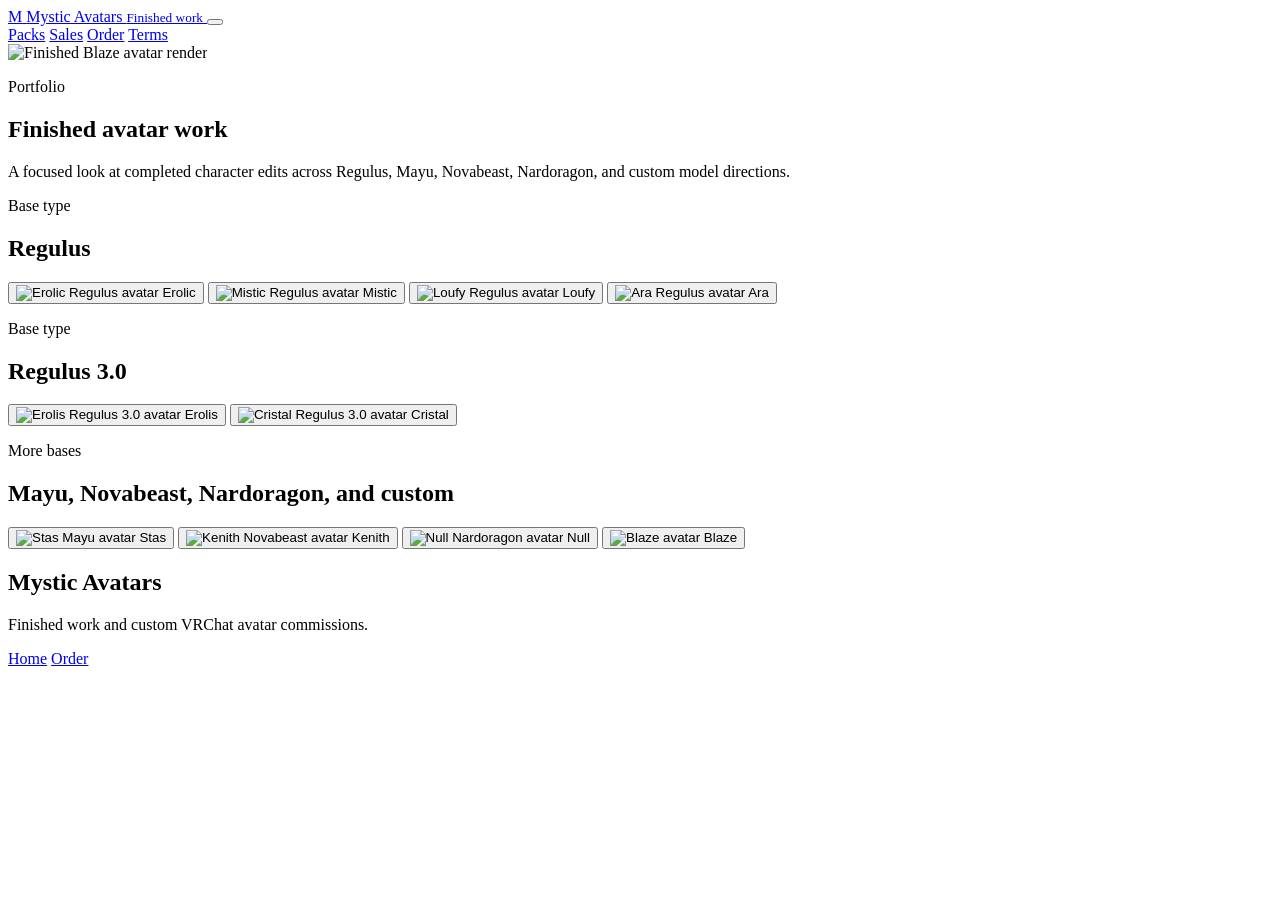
==== Pages/finished_projects.html @ 73bd9181 "." ====
<!doctype html>
<html lang="en">
  <head>
    <meta charset="UTF-8" />
    <meta name="viewport" content="width=device-width, initial-scale=1.0" />
    <meta
      name="description"
      content="Finished avatar examples from Mystic Avatar Commissions."
    />
    <title>Finished Avatars | Mystic Avatar Commissions</title>
    <link rel="preconnect" href="https://fonts.googleapis.com" />
    <link rel="preconnect" href="https://fonts.gstatic.com" crossorigin />
    <link
      href="https://fonts.googleapis.com/css2?family=Inter:wght@400;500;600;700;800&display=swap"
      rel="stylesheet"
    />
    <link rel="stylesheet" href="../assets/css/main.css" />
    <link rel="stylesheet" href="../assets/css/gallery.css" />
  </head>
  <body>
    <header class="site-header">
      <a
        class="brand"
        href="../index.html"
        aria-label="Mystic Avatar Commissions home"
      >
        <span class="brand-mark">M</span>
        <span>
          Mystic Avatars
          <small>Finished work</small>
        </span>
      </a>
      <button
        class="nav-toggle"
        type="button"
        aria-label="Open navigation"
        aria-expanded="false"
        data-nav-toggle
      >
        <span></span>
        <span></span>
        <span></span>
      </button>
      <nav class="site-nav" aria-label="Main navigation" data-site-nav>
        <a href="../index.html#packages">Packs</a>
        <a href="../index.html#seasonal">Sales</a>
        <a href="../index.html#order">Order</a>
        <a href="tos.html">Terms</a>
      </nav>
    </header>

    <main>
      <section class="gallery-hero">
        <img src="../avatars/22.png" alt="Finished Blaze avatar render" />
        <div class="gallery-hero-copy">
          <p class="eyebrow">Portfolio</p>
          <h1>Finished avatar work</h1>
          <p>
            A focused look at completed character edits across Regulus, Mayu,
            Novabeast, Nardoragon, and custom model directions.
          </p>
        </div>
      </section>

      <section class="portfolio-section">
        <div class="portfolio-group">
          <div class="portfolio-heading">
            <p class="eyebrow">Base type</p>
            <h2>Regulus</h2>
          </div>
          <div class="gallery-grid">
            <button class="avatar-card" type="button" data-avatar="avatar1">
              <img src="../avatars/1.png" alt="Erolic Regulus avatar" />
              <span>Erolic</span>
            </button>
            <button class="avatar-card" type="button" data-avatar="avatar3">
              <img src="../avatars/3.png" alt="Mistic Regulus avatar" />
              <span>Mistic</span>
            </button>
            <button class="avatar-card" type="button" data-avatar="avatar5">
              <img src="../avatars/5.png" alt="Loufy Regulus avatar" />
              <span>Loufy</span>
            </button>
            <button class="avatar-card" type="button" data-avatar="avatar6">
              <img src="../avatars/6.png" alt="Ara Regulus avatar" />
              <span>Ara</span>
            </button>
          </div>
        </div>

        <div class="portfolio-group">
          <div class="portfolio-heading">
            <p class="eyebrow">Base type</p>
            <h2>Regulus 3.0</h2>
          </div>
          <div class="gallery-grid">
            <button class="avatar-card" type="button" data-avatar="avatar2">
              <img src="../avatars/2.png" alt="Erolis Regulus 3.0 avatar" />
              <span>Erolis</span>
            </button>
            <button class="avatar-card" type="button" data-avatar="avatar7">
              <img src="../avatars/7.png" alt="Cristal Regulus 3.0 avatar" />
              <span>Cristal</span>
            </button>
          </div>
        </div>

        <div class="portfolio-group">
          <div class="portfolio-heading">
            <p class="eyebrow">More bases</p>
            <h2>Mayu, Novabeast, Nardoragon, and custom</h2>
          </div>
          <div class="gallery-grid">
            <button class="avatar-card" type="button" data-avatar="avatar8">
              <img src="../avatars/8.png" alt="Stas Mayu avatar" />
              <span>Stas</span>
            </button>
            <button class="avatar-card" type="button" data-avatar="avatar9">
              <img src="../avatars/9.png" alt="Kenith Novabeast avatar" />
              <span>Kenith</span>
            </button>
            <button class="avatar-card" type="button" data-avatar="avatar4">
              <img src="../avatars/4.png" alt="Null Nardoragon avatar" />
              <span>Null</span>
            </button>
            <button class="avatar-card" type="button" data-avatar="avatar10">
              <img src="../avatars/11.1.png" alt="Blaze avatar" />
              <span>Blaze</span>
            </button>
          </div>
        </div>
      </section>
    </main>

    <div
      class="avatar-modal"
      id="avatar-details"
      hidden
      role="dialog"
      aria-modal="true"
    >
      <div class="avatar-modal-content">
        <button
          class="modal-close"
          type="button"
          data-close-avatar
          aria-label="Close avatar details"
        >
          x
        </button>
        <img id="avatar-img" src="" alt="Full avatar preview" />
        <div>
          <p class="eyebrow" id="avatar-base">Avatar</p>
          <h2 id="avatar-title">Avatar name</h2>
          <p id="avatar-desc"></p>
        </div>
      </div>
    </div>

    <footer class="site-footer">
      <div>
        <h2>Mystic Avatars</h2>
        <p>Finished work and custom VRChat avatar commissions.</p>
      </div>
      <nav aria-label="Footer navigation">
        <a href="../index.html">Home</a>
        <a href="../index.html#order">Order</a>
      </nav>
    </footer>

    <script src="../assets/js/site.js" defer></script>
    <script src="../assets/js/gallery.js" defer></script>
  </body>
</html>
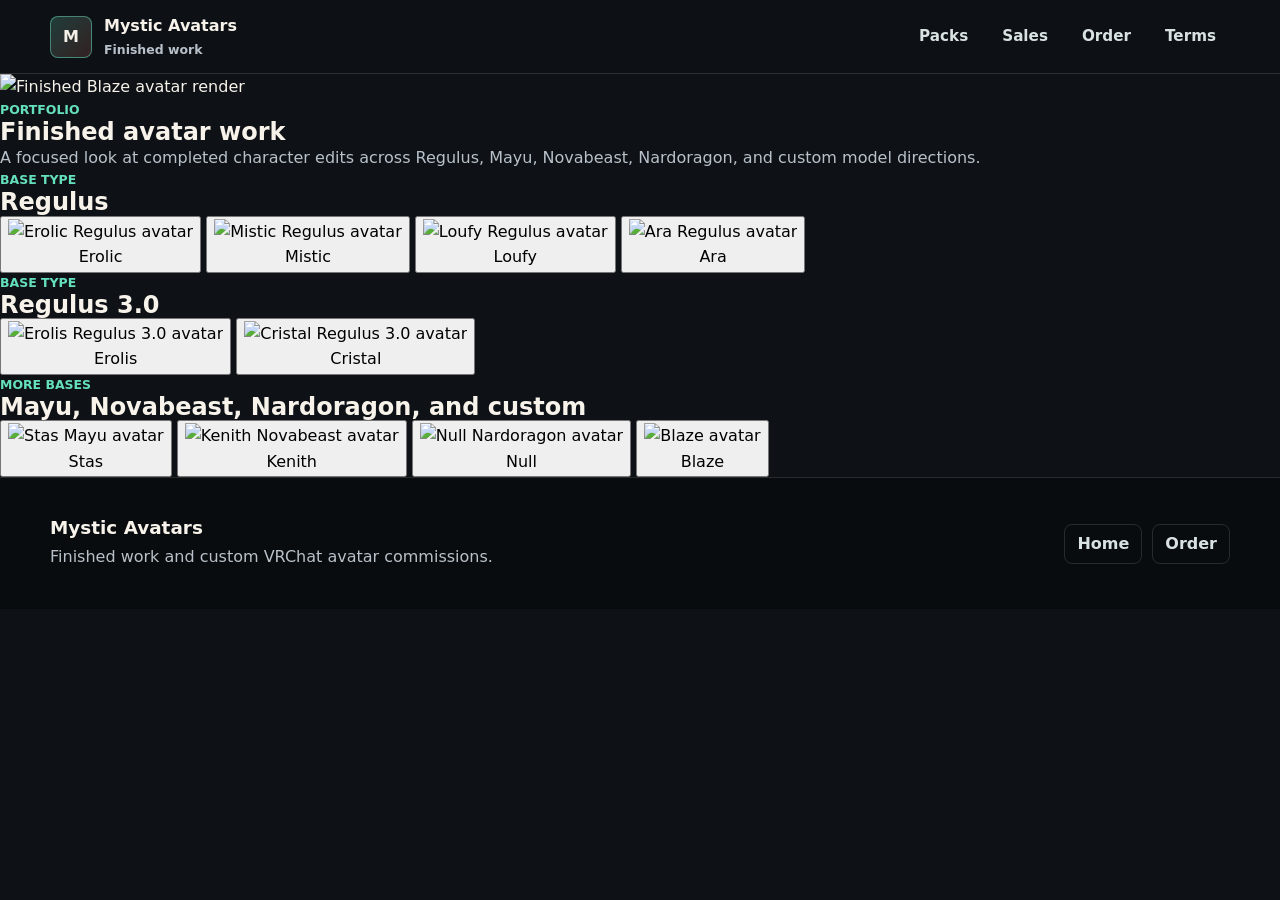
==== commit e4a14c9d: "." ====
--- a/Pages/finished_projects.html
+++ b/Pages/finished_projects.html
@@ -7,7 +7,48 @@
       name="description"
       content="Finished avatar examples from Mystic Avatar Commissions."
     />
-    <title>Finished Avatars | Mystic Avatar Commissions</title>
+    <meta
+      property="og:title"
+      content="Mystic Avatar Commissions - Finished Work"
+    />
+    <meta
+      property="og:description"
+      content="Finished avatar examples from Mystic Avatar Commissions."
+    />
+    <meta
+      property="og:image"
+      content="https://media.tenor.com/uKayqry3x90AAAAe/goofy-funny-cat.png"
+    />
+    <meta property="og:image:width" content="498" />
+    <meta property="og:image:height" content="498" />
+    <meta
+      property="og:url"
+      content="https://yourwebsite.com/Pages/finished_projects.html"
+    />
+    <meta property="og:type" content="website" />
+    <meta name="twitter:card" content="summary_large_image" />
+    <meta
+      name="twitter:title"
+      content="Mystic Avatar Commissions - Finished Work"
+    />
+    <meta
+      name="twitter:description"
+      content="Finished avatar examples from Mystic Avatar Commissions."
+    />
+    <meta
+      name="twitter:image"
+      content="https://media.tenor.com/uKayqry3x90AAAAe/goofy-funny-cat.png"
+    />
+    <link
+      rel="icon"
+      type="image/png"
+      href="https://media.tenor.com/uKayqry3x90AAAAe/goofy-funny-cat.png"
+    />
+    <link
+      rel="apple-touch-icon"
+      href="https://media.tenor.com/uKayqry3x90AAAAe/goofy-funny-cat.png"
+    />
+    <title>Mystic Avatar Commissions</title>
     <link rel="preconnect" href="https://fonts.googleapis.com" />
     <link rel="preconnect" href="https://fonts.gstatic.com" crossorigin />
     <link
--- a/assets/css/main.css
+++ b/assets/css/main.css
@@ -0,0 +1,1174 @@
+:root {
+  --ink: #0e1216;
+  --night: #141a20;
+  --panel: #1c242b;
+  --panel-2: #24303a;
+  --paper: #f6f1e8;
+  --text: #f7f2ea;
+  --muted: #b8c1c9;
+  --soft: #d8e2e0;
+  --line: rgba(255, 255, 255, 0.13);
+  --line-strong: rgba(255, 255, 255, 0.23);
+  --mint: #65e0bd;
+  --coral: #ff796b;
+  --amber: #f0bd59;
+  --blue: #80b8ff;
+  --danger: #ff6e7a;
+  --shadow: 0 22px 60px rgba(0, 0, 0, 0.34);
+  --radius: 8px;
+  --max: 1180px;
+}
+
+* {
+  box-sizing: border-box;
+}
+
+html {
+  background: var(--ink);
+  scroll-behavior: smooth;
+}
+
+body {
+  margin: 0;
+  min-height: 100vh;
+  background:
+    linear-gradient(180deg, rgba(14, 18, 22, 0.96), rgba(14, 18, 22, 1)),
+    var(--ink);
+  color: var(--text);
+  font-family:
+    "Inter",
+    system-ui,
+    -apple-system,
+    BlinkMacSystemFont,
+    "Segoe UI",
+    sans-serif;
+  line-height: 1.6;
+  text-rendering: optimizeLegibility;
+  -webkit-font-smoothing: antialiased;
+}
+
+body.no-scroll {
+  overflow: hidden;
+}
+
+img,
+svg,
+video {
+  display: block;
+  max-width: 100%;
+}
+
+a {
+  color: inherit;
+  text-decoration: none;
+}
+
+button,
+input,
+select,
+textarea {
+  font: inherit;
+}
+
+button {
+  cursor: pointer;
+}
+
+h1,
+h2,
+h3,
+p {
+  margin: 0;
+}
+
+h1,
+h2,
+h3 {
+  line-height: 1.05;
+}
+
+p {
+  color: var(--muted);
+}
+
+ul,
+ol {
+  margin: 0;
+  padding: 0;
+}
+
+[hidden],
+.hidden {
+  display: none !important;
+}
+
+.site-header {
+  position: sticky;
+  top: 0;
+  z-index: 50;
+  display: flex;
+  align-items: center;
+  justify-content: space-between;
+  min-height: 74px;
+  padding: 12px max(22px, calc((100% - var(--max)) / 2));
+  border-bottom: 1px solid var(--line);
+  background: rgba(14, 18, 22, 0.88);
+  backdrop-filter: blur(18px);
+}
+
+.brand {
+  display: inline-flex;
+  align-items: center;
+  gap: 12px;
+  min-width: 0;
+  color: var(--text);
+  font-weight: 800;
+}
+
+.brand small {
+  display: block;
+  margin-top: 2px;
+  color: var(--muted);
+  font-size: 0.78rem;
+  font-weight: 600;
+}
+
+.brand-mark {
+  display: grid;
+  width: 42px;
+  height: 42px;
+  place-items: center;
+  border: 1px solid rgba(101, 224, 189, 0.5);
+  border-radius: var(--radius);
+  background: linear-gradient(
+    135deg,
+    rgba(101, 224, 189, 0.22),
+    rgba(255, 121, 107, 0.16)
+  );
+  color: var(--paper);
+  flex: 0 0 auto;
+}
+
+.site-nav {
+  display: flex;
+  align-items: center;
+  gap: 6px;
+}
+
+.site-nav a {
+  min-height: 42px;
+  display: inline-flex;
+  align-items: center;
+  justify-content: center;
+  padding: 0 14px;
+  border-radius: var(--radius);
+  color: var(--soft);
+  font-size: 0.95rem;
+  font-weight: 700;
+}
+
+.site-nav a:hover,
+.site-nav a:focus-visible {
+  background: rgba(255, 255, 255, 0.08);
+  color: var(--text);
+  outline: none;
+}
+
+.site-nav .nav-cta {
+  border: 1px solid rgba(101, 224, 189, 0.55);
+  background: rgba(101, 224, 189, 0.12);
+  color: var(--text);
+}
+
+.nav-toggle {
+  display: none;
+  width: 44px;
+  height: 44px;
+  place-items: center;
+  border: 1px solid var(--line);
+  border-radius: var(--radius);
+  background: rgba(255, 255, 255, 0.06);
+}
+
+.nav-toggle span {
+  width: 18px;
+  height: 2px;
+  display: block;
+  margin: 3px 0;
+  border-radius: 999px;
+  background: var(--text);
+}
+
+.button {
+  min-height: 46px;
+  display: inline-flex;
+  align-items: center;
+  justify-content: center;
+  gap: 8px;
+  padding: 0 18px;
+  border: 1px solid transparent;
+  border-radius: var(--radius);
+  font-weight: 800;
+  line-height: 1;
+  transition:
+    transform 0.18s ease,
+    border-color 0.18s ease,
+    background-color 0.18s ease,
+    color 0.18s ease;
+}
+
+.button:hover,
+.button:focus-visible {
+  transform: translateY(-2px);
+  outline: none;
+}
+
+.button-primary {
+  background: var(--mint);
+  color: #08110f;
+}
+
+.button-primary:hover,
+.button-primary:focus-visible {
+  background: #85ebcf;
+}
+
+.button-secondary {
+  border-color: var(--line-strong);
+  background: rgba(255, 255, 255, 0.08);
+  color: var(--text);
+}
+
+.button-secondary:hover,
+.button-secondary:focus-visible {
+  border-color: rgba(255, 255, 255, 0.42);
+  background: rgba(255, 255, 255, 0.13);
+}
+
+.button-ghost {
+  border-color: rgba(255, 110, 122, 0.45);
+  background: transparent;
+  color: #ffb1b8;
+}
+
+.button-ghost:hover,
+.button-ghost:focus-visible {
+  background: rgba(255, 110, 122, 0.12);
+}
+
+.hero {
+  position: relative;
+  min-height: 520px;
+  height: 78svh;
+  max-height: 740px;
+  display: grid;
+  align-items: end;
+  overflow: hidden;
+}
+
+.hero-bg {
+  position: absolute;
+  inset: 0;
+  width: 100%;
+  height: 100%;
+  object-fit: cover;
+  object-position: center 42%;
+}
+
+.hero-overlay {
+  position: absolute;
+  inset: 0;
+  background:
+    linear-gradient(
+      90deg,
+      rgba(14, 18, 22, 0.94) 0%,
+      rgba(14, 18, 22, 0.64) 46%,
+      rgba(14, 18, 22, 0.2) 100%
+    ),
+    linear-gradient(0deg, rgba(14, 18, 22, 1) 0%, rgba(14, 18, 22, 0) 44%);
+}
+
+.hero-content {
+  position: relative;
+  width: min(var(--max), calc(100% - 44px));
+  margin: 0 auto;
+  padding: 92px 0 54px;
+}
+
+.eyebrow {
+  color: var(--mint);
+  font-size: 0.78rem;
+  font-weight: 800;
+  text-transform: uppercase;
+}
+
+.hero h1 {
+  max-width: 780px;
+  margin-top: 14px;
+  color: var(--text);
+  font-size: 4.1rem;
+  font-weight: 800;
+}
+
+.hero-lede {
+  max-width: 650px;
+  margin-top: 18px;
+  color: var(--soft);
+  font-size: 1.12rem;
+}
+
+.hero-actions {
+  display: flex;
+  flex-wrap: wrap;
+  gap: 12px;
+  margin-top: 28px;
+}
+
+.hero-stats {
+  display: flex;
+  flex-wrap: wrap;
+  gap: 14px;
+  margin-top: 42px;
+  padding-top: 20px;
+  border-top: 1px solid rgba(255, 255, 255, 0.22);
+  color: var(--muted);
+}
+
+.hero-stats span {
+  min-width: 150px;
+}
+
+.hero-stats strong {
+  color: var(--amber);
+}
+
+.announcement {
+  background: var(--paper);
+  color: #101417;
+}
+
+.announcement-inner {
+  width: min(var(--max), calc(100% - 44px));
+  margin: 0 auto;
+  display: grid;
+  grid-template-columns: 1.2fr 1.5fr auto;
+  gap: 24px;
+  align-items: center;
+  padding: 24px 0;
+}
+
+.announcement .eyebrow {
+  color: #0e6d5b;
+}
+
+.announcement h2 {
+  margin-top: 4px;
+  color: #101417;
+  font-size: 1.35rem;
+}
+
+.announcement p {
+  color: #39434b;
+}
+
+.announcement-meta {
+  display: flex;
+  flex-direction: column;
+  gap: 8px;
+  align-items: flex-end;
+}
+
+.announcement-meta span {
+  min-width: 170px;
+  padding: 9px 12px;
+  border: 1px solid rgba(16, 20, 23, 0.18);
+  border-radius: var(--radius);
+  background: rgba(255, 255, 255, 0.58);
+  color: #101417;
+  font-size: 0.9rem;
+  font-weight: 800;
+  text-align: center;
+}
+
+.section {
+  padding: 84px 22px;
+}
+
+.section-contrast {
+  background: #111820;
+}
+
+.section-inner {
+  width: min(var(--max), 100%);
+  margin: 0 auto;
+}
+
+.section-heading {
+  max-width: 760px;
+  margin-bottom: 34px;
+}
+
+.section-heading h2,
+.section-copy h2 {
+  margin-top: 10px;
+  color: var(--text);
+  font-size: 2.4rem;
+}
+
+.section-heading p:last-child,
+.section-copy p:last-child {
+  margin-top: 14px;
+  font-size: 1.02rem;
+}
+
+.intro-grid {
+  display: grid;
+  grid-template-columns: minmax(0, 0.85fr) minmax(0, 1.15fr);
+  gap: 42px;
+  align-items: start;
+}
+
+.feature-grid {
+  display: grid;
+  grid-template-columns: repeat(2, minmax(0, 1fr));
+  gap: 14px;
+}
+
+.feature-card,
+.package-card,
+.offer-card,
+.process-list li,
+.order-panel,
+.preview-area,
+.notice {
+  border: 1px solid var(--line);
+  border-radius: var(--radius);
+  background: rgba(255, 255, 255, 0.045);
+}
+
+.feature-card {
+  min-height: 148px;
+  padding: 22px;
+}
+
+.feature-card h3 {
+  color: var(--text);
+  font-size: 1.08rem;
+}
+
+.feature-card p {
+  margin-top: 10px;
+}
+
+.package-grid {
+  display: grid;
+  grid-template-columns: repeat(5, minmax(210px, 1fr));
+  gap: 14px;
+  align-items: stretch;
+}
+
+.package-card {
+  display: flex;
+  min-height: 530px;
+  flex-direction: column;
+  padding: 22px;
+  transition:
+    transform 0.18s ease,
+    border-color 0.18s ease,
+    background-color 0.18s ease;
+}
+
+.package-card:hover {
+  transform: translateY(-4px);
+  border-color: var(--line-strong);
+  background: rgba(255, 255, 255, 0.065);
+}
+
+.package-card.highlighted {
+  border-color: rgba(101, 224, 189, 0.5);
+  background: linear-gradient(
+    180deg,
+    rgba(101, 224, 189, 0.12),
+    rgba(255, 255, 255, 0.045)
+  );
+}
+
+.package-card.showcase {
+  border-color: rgba(240, 189, 89, 0.5);
+  background: linear-gradient(
+    180deg,
+    rgba(240, 189, 89, 0.12),
+    rgba(255, 255, 255, 0.045)
+  );
+}
+
+.package-topline {
+  display: flex;
+  justify-content: space-between;
+  gap: 10px;
+  margin-bottom: 18px;
+}
+
+.package-topline span {
+  padding: 6px 9px;
+  border: 1px solid var(--line);
+  border-radius: var(--radius);
+  color: var(--muted);
+  font-size: 0.76rem;
+  font-weight: 800;
+  text-transform: uppercase;
+}
+
+.package-card h3 {
+  color: var(--text);
+  font-size: 1.4rem;
+}
+
+.package-price {
+  display: flex;
+  flex-wrap: wrap;
+  align-items: baseline;
+  gap: 10px;
+  margin-top: 12px;
+  color: var(--text);
+}
+
+.base-price {
+  color: var(--text);
+  font-size: 2rem;
+  font-weight: 800;
+}
+
+.package-card.has-sale .base-price {
+  color: var(--muted);
+  font-size: 1.05rem;
+  text-decoration: line-through;
+}
+
+.sale-price {
+  color: var(--amber);
+  font-size: 2rem;
+  font-weight: 800;
+}
+
+.sale-price:empty {
+  display: none;
+}
+
+.package-card > p:not(.package-price) {
+  margin-top: 14px;
+}
+
+.package-card ul {
+  display: grid;
+  gap: 10px;
+  margin: 22px 0;
+  list-style: none;
+}
+
+.package-card li {
+  position: relative;
+  padding-left: 18px;
+  color: var(--soft);
+  font-size: 0.95rem;
+}
+
+.package-card li::before {
+  position: absolute;
+  top: 0.7em;
+  left: 0;
+  width: 7px;
+  height: 7px;
+  border-radius: 99px;
+  background: var(--mint);
+  content: "";
+}
+
+.package-card .button {
+  width: 100%;
+  margin-top: auto;
+}
+
+.offer-grid {
+  display: grid;
+  grid-template-columns: repeat(5, minmax(180px, 1fr));
+  gap: 14px;
+}
+
+.offer-card {
+  min-height: 220px;
+  padding: 22px;
+}
+
+.offer-card.is-active {
+  border-color: rgba(101, 224, 189, 0.7);
+  background: rgba(101, 224, 189, 0.12);
+}
+
+.offer-card.is-next {
+  border-color: rgba(240, 189, 89, 0.7);
+  background: rgba(240, 189, 89, 0.12);
+}
+
+.offer-card span {
+  color: var(--amber);
+  font-size: 0.82rem;
+  font-weight: 800;
+}
+
+.offer-card h3 {
+  margin-top: 12px;
+  color: var(--text);
+  font-size: 1.1rem;
+}
+
+.offer-card p {
+  margin-top: 12px;
+}
+
+.offer-card strong {
+  display: block;
+  margin-top: 18px;
+  color: var(--mint);
+  font-size: 0.9rem;
+}
+
+.process-layout {
+  display: grid;
+  grid-template-columns: minmax(0, 0.75fr) minmax(0, 1.25fr);
+  gap: 44px;
+}
+
+.process-list {
+  display: grid;
+  grid-template-columns: repeat(2, minmax(0, 1fr));
+  gap: 14px;
+  list-style: none;
+}
+
+.process-list li {
+  min-height: 190px;
+  padding: 22px;
+}
+
+.process-list span {
+  color: var(--amber);
+  font-weight: 800;
+}
+
+.process-list strong {
+  display: block;
+  margin-top: 18px;
+  color: var(--text);
+  font-size: 1.1rem;
+}
+
+.process-list p {
+  margin-top: 10px;
+}
+
+.portfolio-strip {
+  background: #0f1419;
+}
+
+.avatar-strip {
+  display: grid;
+  grid-template-columns: repeat(4, minmax(150px, 1fr));
+  gap: 14px;
+  margin-bottom: 24px;
+}
+
+.avatar-strip img {
+  width: 100%;
+  aspect-ratio: 1 / 1;
+  border: 1px solid var(--line);
+  border-radius: var(--radius);
+  object-fit: cover;
+  background: var(--panel);
+}
+
+.order-section {
+  scroll-margin-top: 90px;
+}
+
+.order-panel {
+  padding: 26px;
+  background: rgba(255, 255, 255, 0.055);
+  box-shadow: var(--shadow);
+}
+
+.order-summary {
+  display: grid;
+  grid-template-columns: repeat(4, minmax(0, 1fr));
+  gap: 12px;
+  margin-bottom: 24px;
+}
+
+.summary-item {
+  min-height: 84px;
+  padding: 14px;
+  border: 1px solid var(--line);
+  border-radius: var(--radius);
+  background: rgba(0, 0, 0, 0.16);
+}
+
+.summary-item span {
+  display: block;
+  color: var(--muted);
+  font-size: 0.78rem;
+  font-weight: 800;
+  text-transform: uppercase;
+}
+
+.summary-item strong {
+  display: block;
+  margin-top: 7px;
+  color: var(--text);
+}
+
+.form-grid {
+  display: grid;
+  grid-template-columns: repeat(2, minmax(0, 1fr));
+  gap: 18px;
+}
+
+.field {
+  min-width: 0;
+}
+
+.field,
+.extras-field {
+  margin-bottom: 18px;
+}
+
+label,
+legend {
+  color: var(--soft);
+  font-size: 0.92rem;
+  font-weight: 800;
+}
+
+input[type="text"],
+select,
+textarea {
+  width: 100%;
+  margin-top: 8px;
+  border: 1px solid var(--line);
+  border-radius: var(--radius);
+  background: rgba(8, 11, 13, 0.66);
+  color: var(--text);
+  padding: 13px 14px;
+  outline: none;
+}
+
+textarea {
+  min-height: 170px;
+  resize: vertical;
+}
+
+select {
+  color-scheme: dark;
+}
+
+input[type="text"]:focus,
+select:focus,
+textarea:focus {
+  border-color: rgba(101, 224, 189, 0.8);
+  box-shadow: 0 0 0 3px rgba(101, 224, 189, 0.12);
+}
+
+.extras-field {
+  display: grid;
+  grid-template-columns: repeat(5, minmax(130px, 1fr));
+  gap: 12px;
+  min-width: 0;
+  padding: 18px;
+  border: 1px solid var(--line);
+  border-radius: var(--radius);
+}
+
+.extras-field legend {
+  padding: 0 8px;
+}
+
+.extras-field label,
+.check-row {
+  display: flex;
+  align-items: center;
+  gap: 10px;
+  color: var(--soft);
+  font-weight: 700;
+}
+
+input[type="checkbox"] {
+  width: 18px;
+  height: 18px;
+  accent-color: var(--mint);
+}
+
+.file-upload {
+  display: grid;
+  grid-template-columns: minmax(180px, 240px) 1fr;
+  gap: 12px;
+  align-items: center;
+  margin-top: 8px;
+}
+
+.file-upload input[type="file"] {
+  position: absolute;
+  width: 1px;
+  height: 1px;
+  overflow: hidden;
+  opacity: 0;
+}
+
+.upload-button {
+  min-height: 46px;
+  display: inline-flex;
+  align-items: center;
+  justify-content: center;
+  border: 1px dashed rgba(101, 224, 189, 0.65);
+  border-radius: var(--radius);
+  color: var(--mint);
+  background: rgba(101, 224, 189, 0.08);
+}
+
+#file-name {
+  color: var(--muted);
+}
+
+.preview-area {
+  padding: 18px;
+  margin-bottom: 18px;
+}
+
+.preview-area h3 {
+  color: var(--text);
+  font-size: 1rem;
+}
+
+.preview-list {
+  display: grid;
+  grid-template-columns: repeat(auto-fit, minmax(120px, 1fr));
+  gap: 12px;
+  margin: 14px 0;
+}
+
+.preview-item {
+  position: relative;
+  overflow: hidden;
+  border: 1px solid var(--line);
+  border-radius: var(--radius);
+  background: rgba(0, 0, 0, 0.2);
+}
+
+.preview-item img {
+  width: 100%;
+  aspect-ratio: 1 / 1;
+  object-fit: cover;
+}
+
+.preview-remove {
+  position: absolute;
+  top: 8px;
+  right: 8px;
+  width: 30px;
+  height: 30px;
+  border: 1px solid rgba(255, 255, 255, 0.35);
+  border-radius: var(--radius);
+  background: rgba(8, 11, 13, 0.78);
+  color: var(--text);
+  font-weight: 800;
+}
+
+.check-row {
+  margin: 16px 0;
+}
+
+.check-row a {
+  color: var(--mint);
+  text-decoration: underline;
+  text-underline-offset: 3px;
+}
+
+.notice {
+  margin: 18px 0;
+  padding: 14px 16px;
+  color: #ffd0d5;
+  background: rgba(255, 110, 122, 0.11);
+  border-color: rgba(255, 110, 122, 0.33);
+}
+
+.form-actions {
+  display: flex;
+  flex-wrap: wrap;
+  gap: 12px;
+}
+
+.form-actions .button {
+  min-width: 170px;
+}
+
+.button:disabled {
+  cursor: not-allowed;
+  opacity: 0.56;
+  transform: none;
+}
+
+.overlay {
+  position: fixed;
+  inset: 0;
+  z-index: 100;
+  display: grid;
+  place-items: center;
+  padding: 22px;
+  background: rgba(6, 8, 10, 0.78);
+  backdrop-filter: blur(12px);
+}
+
+.overlay-content {
+  width: min(500px, 100%);
+  padding: 28px;
+  border: 1px solid var(--line-strong);
+  border-radius: var(--radius);
+  background: var(--panel);
+  color: var(--text);
+  box-shadow: var(--shadow);
+}
+
+.overlay-content h2 {
+  margin-bottom: 10px;
+  color: var(--text);
+  font-size: 1.6rem;
+}
+
+.overlay-content p {
+  color: var(--soft);
+}
+
+.modal-actions {
+  display: flex;
+  justify-content: center;
+  gap: 12px;
+  margin-top: 20px;
+}
+
+.site-footer {
+  display: flex;
+  align-items: center;
+  justify-content: space-between;
+  gap: 22px;
+  padding: 40px max(22px, calc((100% - var(--max)) / 2));
+  border-top: 1px solid var(--line);
+  background: #090c0f;
+}
+
+.site-footer h2 {
+  color: var(--text);
+  font-size: 1.15rem;
+}
+
+.site-footer p {
+  margin-top: 6px;
+}
+
+.site-footer nav {
+  display: flex;
+  flex-wrap: wrap;
+  gap: 10px;
+}
+
+.site-footer a {
+  min-height: 40px;
+  display: inline-flex;
+  align-items: center;
+  padding: 0 12px;
+  border: 1px solid var(--line);
+  border-radius: var(--radius);
+  color: var(--soft);
+  font-weight: 800;
+}
+
+.site-footer a:hover,
+.site-footer a:focus-visible {
+  border-color: var(--line-strong);
+  color: var(--text);
+  outline: none;
+}
+
+.offer-card.is-ended {
+  opacity: 0.5;
+  filter: grayscale(0.8);
+  position: relative;
+}
+
+.offer-card.is-ended span {
+  text-decoration: line-through;
+  opacity: 0.5;
+}
+
+.offer-card.is-ended strong {
+  text-decoration: line-through;
+  opacity: 0.5;
+}
+
+@media (max-width: 1180px) {
+  .package-grid {
+    grid-template-columns: repeat(3, minmax(220px, 1fr));
+  }
+
+  .offer-grid {
+    grid-template-columns: repeat(3, minmax(190px, 1fr));
+  }
+}
+
+@media (max-width: 900px) {
+  .site-header {
+    padding: 12px 18px;
+  }
+
+  .nav-toggle {
+    display: grid;
+  }
+
+  .site-nav {
+    position: absolute;
+    top: 74px;
+    right: 18px;
+    left: 18px;
+    display: none;
+    flex-direction: column;
+    align-items: stretch;
+    padding: 10px;
+    border: 1px solid var(--line);
+    border-radius: var(--radius);
+    background: rgba(14, 18, 22, 0.98);
+    box-shadow: var(--shadow);
+  }
+
+  .site-nav.is-open {
+    display: flex;
+  }
+
+  .site-nav a {
+    justify-content: flex-start;
+  }
+
+  .hero {
+    min-height: 500px;
+    height: 76svh;
+  }
+
+  .hero-content {
+    width: calc(100% - 36px);
+    padding-bottom: 42px;
+  }
+
+  .hero h1 {
+    font-size: 3rem;
+  }
+
+  .announcement-inner {
+    width: calc(100% - 36px);
+    grid-template-columns: 1fr;
+  }
+
+  .announcement-meta {
+    align-items: stretch;
+  }
+
+  .intro-grid,
+  .process-layout {
+    grid-template-columns: 1fr;
+  }
+
+  .order-summary {
+    grid-template-columns: repeat(2, minmax(0, 1fr));
+  }
+
+  .extras-field {
+    grid-template-columns: repeat(2, minmax(130px, 1fr));
+  }
+}
+
+@media (max-width: 720px) {
+  .section {
+    padding: 64px 18px;
+  }
+
+  .hero {
+    min-height: 470px;
+    height: 74svh;
+  }
+
+  .hero-overlay {
+    background:
+      linear-gradient(90deg, rgba(14, 18, 22, 0.94), rgba(14, 18, 22, 0.54)),
+      linear-gradient(0deg, rgba(14, 18, 22, 1) 0%, rgba(14, 18, 22, 0) 48%);
+  }
+
+  .hero h1 {
+    font-size: 2.42rem;
+  }
+
+  .hero-lede {
+    font-size: 1rem;
+  }
+
+  .hero-actions,
+  .form-actions {
+    flex-direction: column;
+  }
+
+  .hero-actions .button,
+  .form-actions .button {
+    width: 100%;
+  }
+
+  .section-heading h2,
+  .section-copy h2 {
+    font-size: 2rem;
+  }
+
+  .feature-grid,
+  .package-grid,
+  .offer-grid,
+  .process-list,
+  .avatar-strip,
+  .form-grid,
+  .order-summary,
+  .file-upload {
+    grid-template-columns: 1fr;
+  }
+
+  .package-card {
+    min-height: auto;
+  }
+
+  .site-footer {
+    flex-direction: column;
+    align-items: flex-start;
+  }
+}
+
+@media (max-width: 430px) {
+  .brand small {
+    display: none;
+  }
+
+  .hero h1 {
+    font-size: 2.08rem;
+  }
+
+  .hero-stats {
+    gap: 8px;
+  }
+
+  .hero-stats span {
+    min-width: 100%;
+  }
+
+  .extras-field {
+    grid-template-columns: 1fr;
+  }
+}
